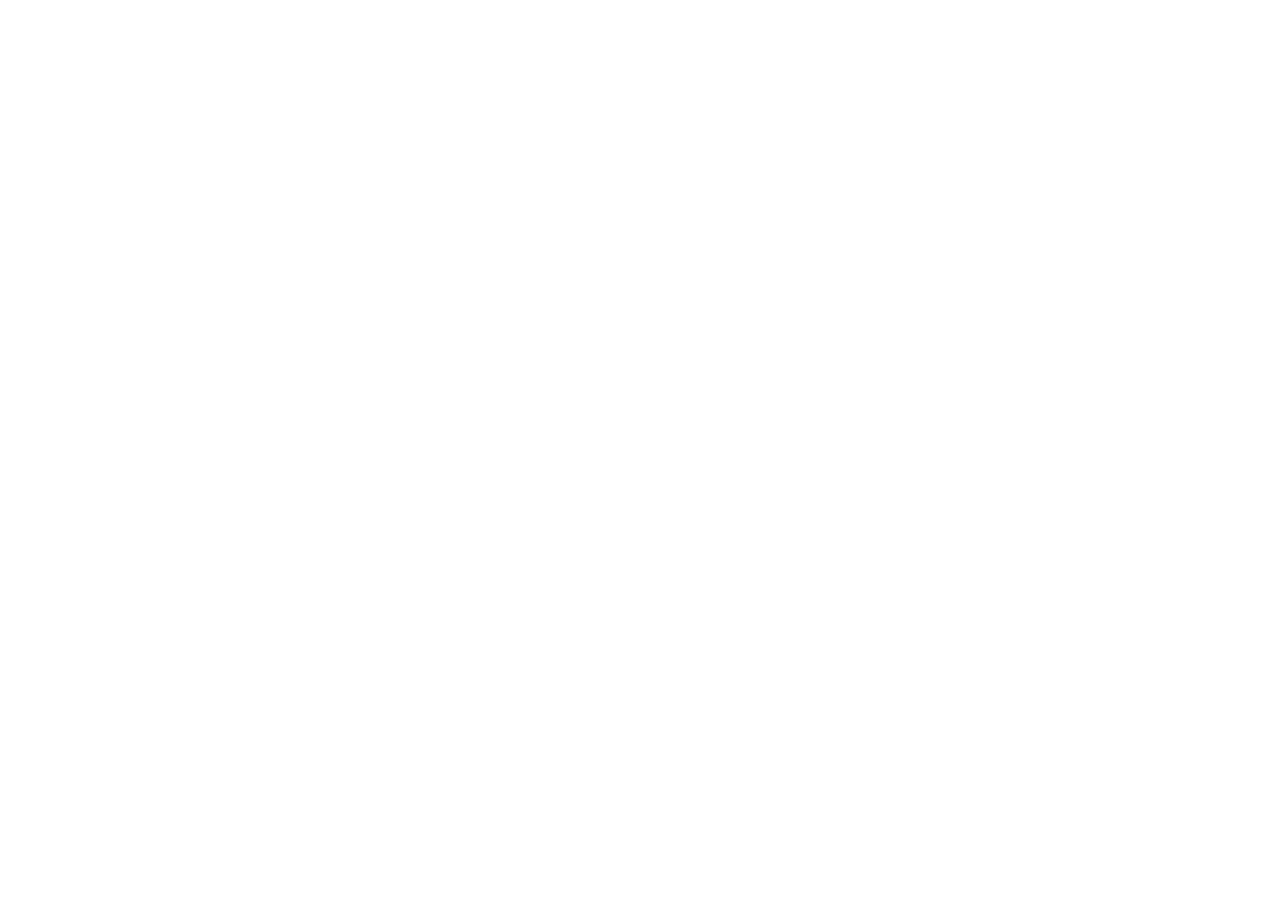
==== index.html @ 97d286d9 "projeto novo att" ====
<!DOCTYPE html>
<html lang="pt-br">
<head>
    <meta charset="UTF-8">
    <meta name="viewport" content="width=device-width, initial-scale=1.0">
    <link rel="shortcut icon" href="favicon.ico" type="image/x-icon">
    <title>Projeto Redes Sociais</title>
</head>
<body>
    
</body>
</html>
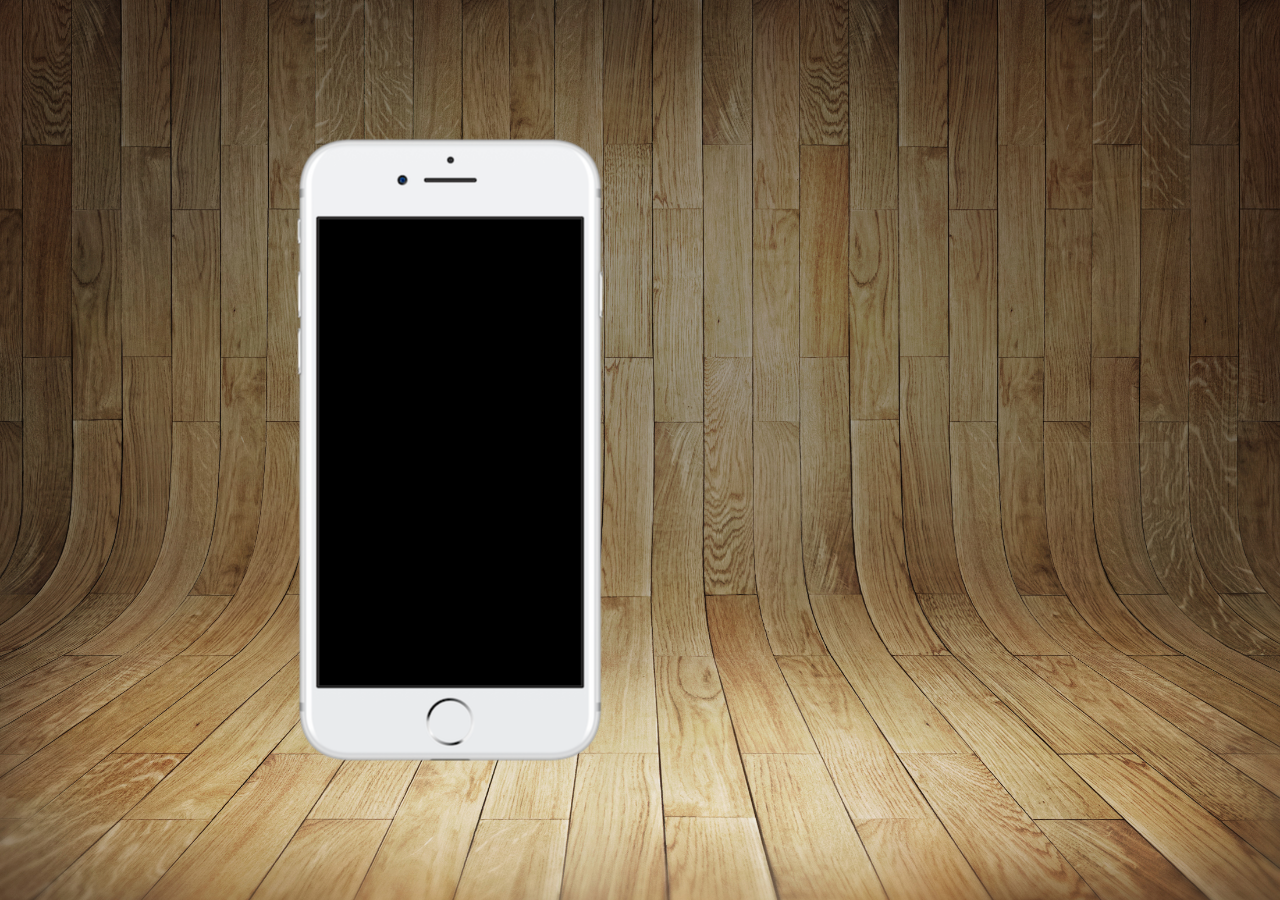
==== commit c32e79be: "att do novo projeto" ====
--- a/index.html
+++ b/index.html
@@ -4,9 +4,17 @@
     <meta charset="UTF-8">
     <meta name="viewport" content="width=device-width, initial-scale=1.0">
     <link rel="shortcut icon" href="favicon.ico" type="image/x-icon">
+    <link rel="stylesheet" href="estilos/style.css">
     <title>Projeto Redes Sociais</title>
 </head>
 <body>
-    
+    <main>
+        <section id="telefone">
+
+        </section>
+        <section id="redes sociais">
+
+        </section>
+    </main>
 </body>
 </html>--- a/estilos/style.css
+++ b/estilos/style.css
@@ -0,0 +1,32 @@
+@charset "UTF-8";
+
+*{
+    margin: 0px;
+    padding: 0px;
+    font-family: Arial, Helvetica, sans-serif;
+}
+html, body {
+    height: 100vh;
+    width: 100vh;
+    
+}
+body {
+    background: url(../imagens/fundo-madeira.jpg) no-repeat top center;
+    background-size: cover;
+    background-attachment: fixed;
+}
+main {
+    height: 100vh;
+    position: relative;
+}
+section#telefone {
+    position: absolute;
+    top: 50%;
+    left: 50%;
+    transform: translate(-50%, -50%);
+
+    height: 627px;
+    width: 311px;
+    background: url(../imagens/frame-iphone.png) no-repeat;
+
+}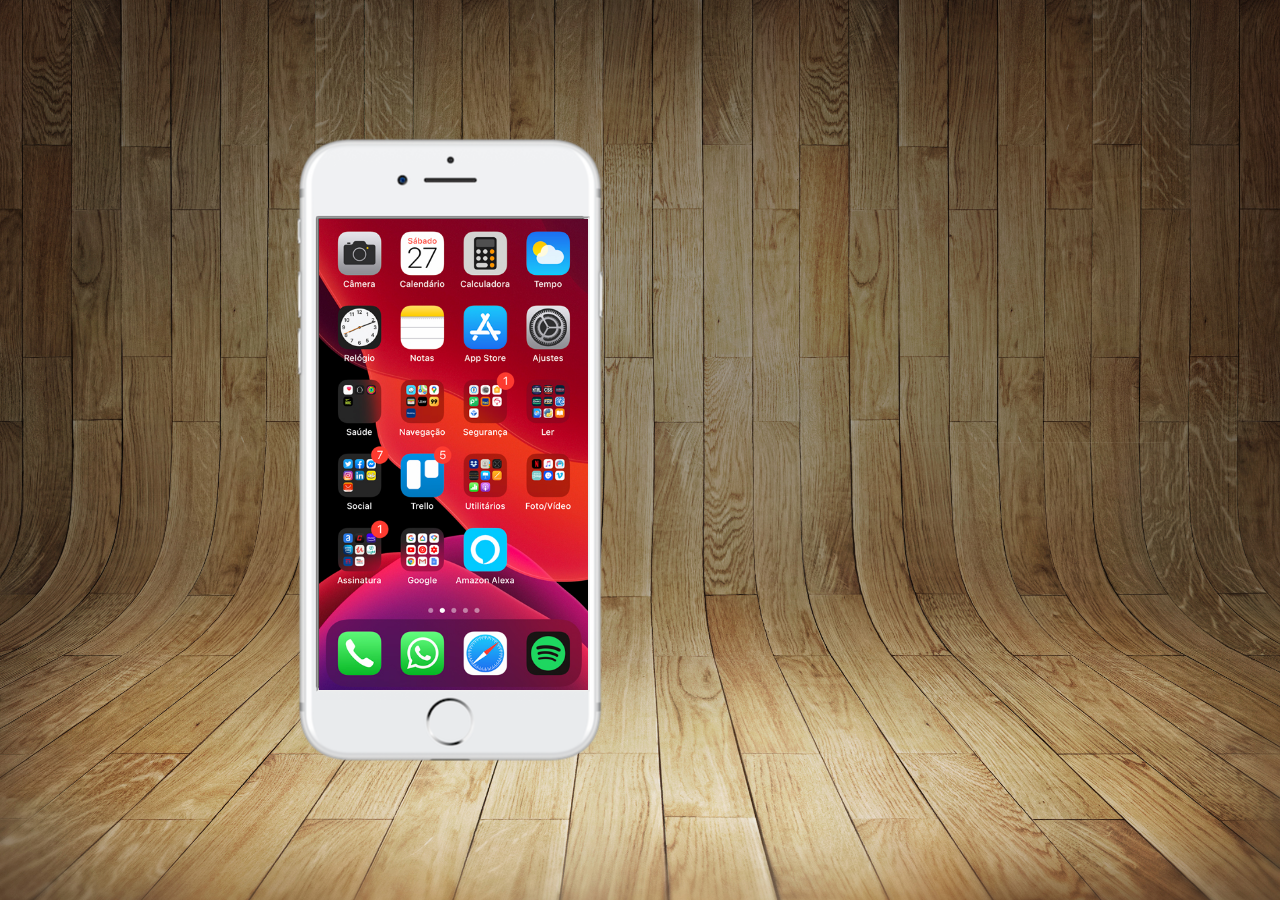
==== commit 6a04ad5f: "att do projeto" ====
--- a/index.html
+++ b/index.html
@@ -10,6 +10,7 @@
 <body>
     <main>
         <section id="telefone">
+            <iframe src="home.html" name="tela" id="tela" frameborder="1"></iframe>
 
         </section>
         <section id="redes sociais">
--- a/estilos/style.css
+++ b/estilos/style.css
@@ -29,4 +29,11 @@
     width: 311px;
     background: url(../imagens/frame-iphone.png) no-repeat;
 
+}
+iframe#tela {
+    position: relative;
+    top: 80px;
+    left: 22px;
+    width: 269px;
+    height: 471px;
 }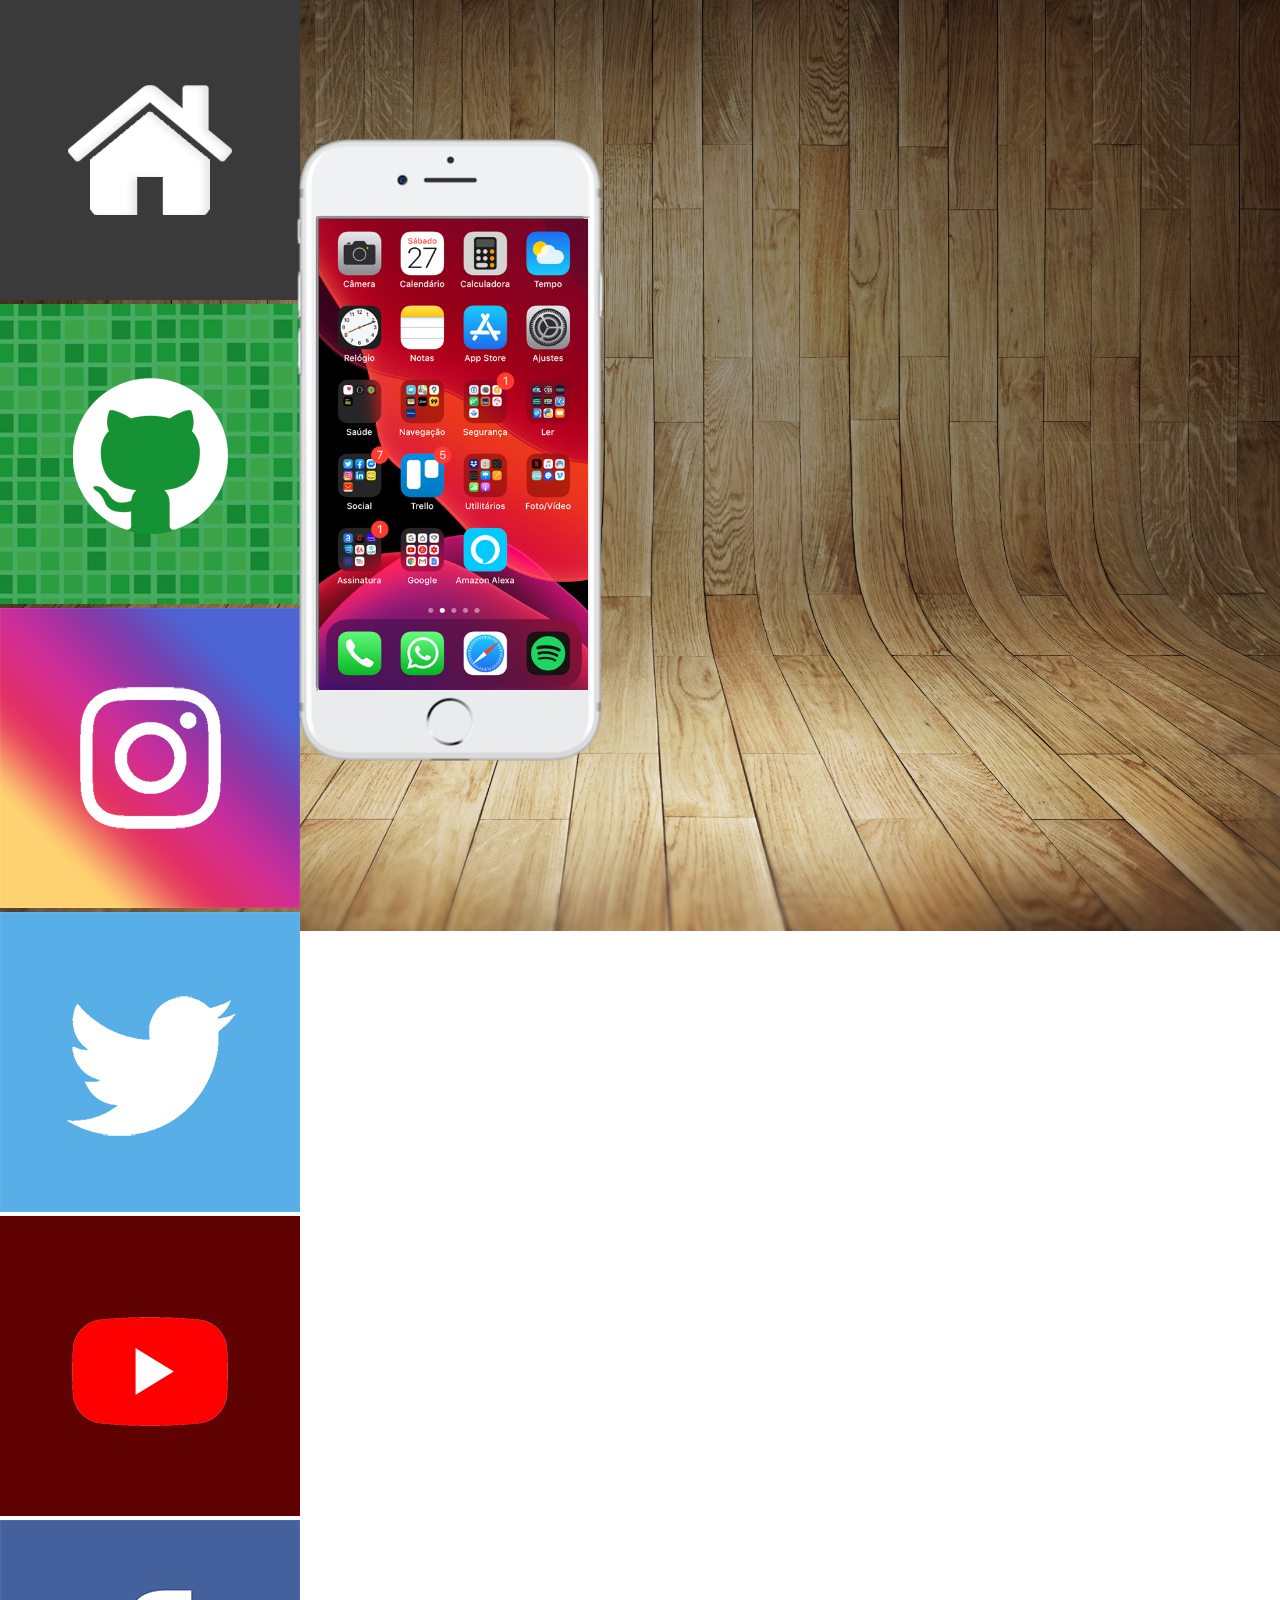
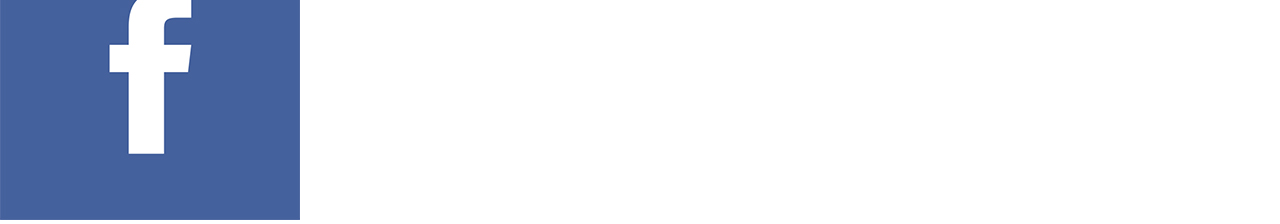
==== commit ff9aa733: "att do meu project" ====
--- a/index.html
+++ b/index.html
@@ -13,7 +13,13 @@
             <iframe src="home.html" name="tela" id="tela" frameborder="1"></iframe>
 
         </section>
-        <section id="redes sociais">
+        <section id="redes-sociais">
+            <a href="#" target="tela"> <img src="imagens/logo-home.jpg" alt=""></a> <br>
+            <a href="#" target="tela"> <img src="imagens/logo-github.jpg" alt=""></a> <br>
+            <a href="#" target="tela"> <img src="imagens/logo-instagram.jpg" alt=""></a> <br>
+            <a href="#" target="tela"> <img src="imagens/logo-twitter.jpg" alt=""></a> <br>
+            <a href="#" target="tela"> <img src="imagens/logo-youtube.jpg" alt=""></a> <br>
+            <a href="#" target="tela"> <img src="imagens/logo-facebook.jpg" alt=""></a>
 
         </section>
     </main>
--- a/estilos/style.css
+++ b/estilos/style.css
@@ -30,6 +30,7 @@
     background: url(../imagens/frame-iphone.png) no-repeat;
 
 }
+
 iframe#tela {
     position: relative;
     top: 80px;
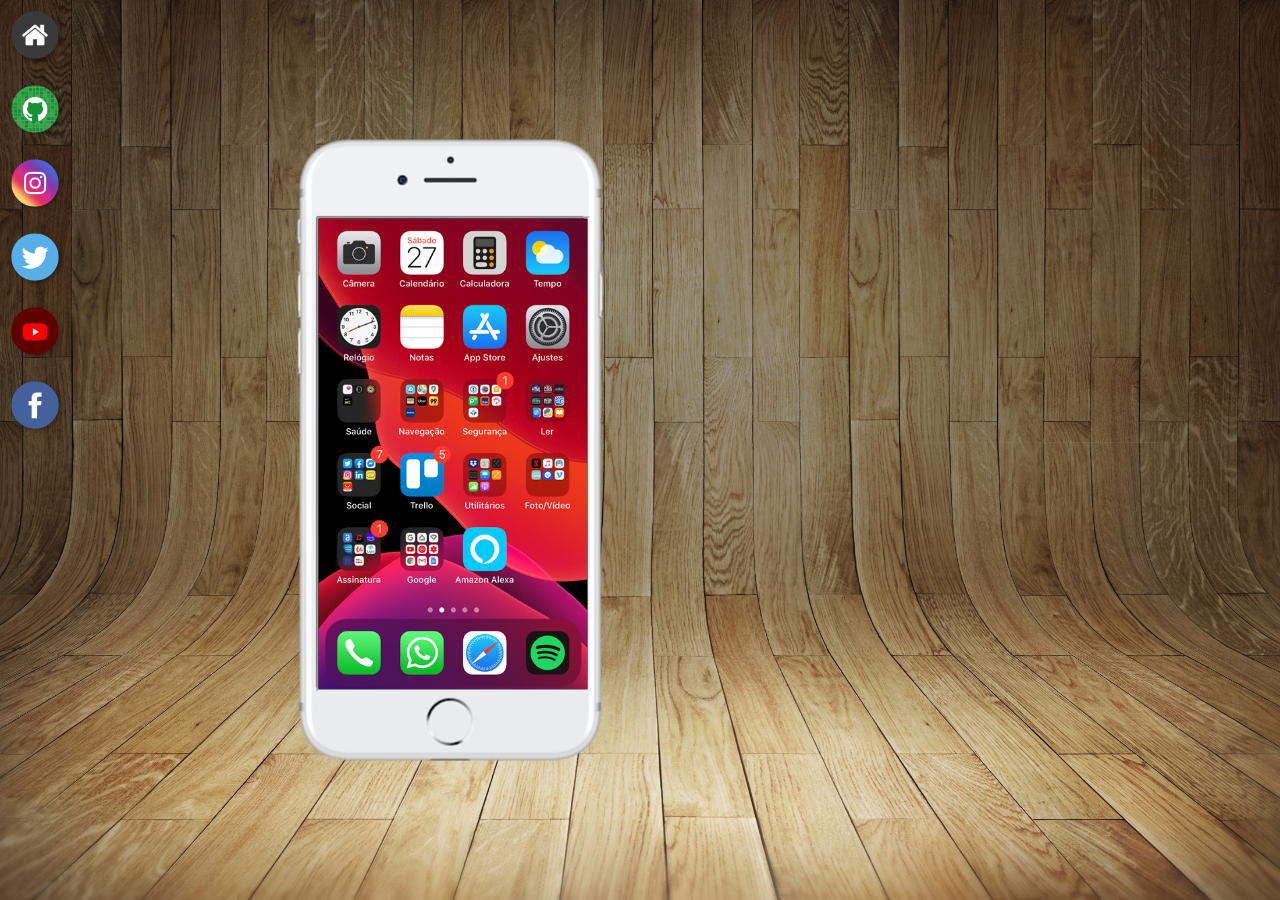
==== commit 8218cc19: "fim do project" ====
--- a/index.html
+++ b/index.html
@@ -14,14 +14,14 @@
 
         </section>
         <section id="redes-sociais">
-            <a href="#" target="tela"> <img src="imagens/logo-home.jpg" alt=""></a> <br>
-            <a href="#" target="tela"> <img src="imagens/logo-github.jpg" alt=""></a> <br>
-            <a href="#" target="tela"> <img src="imagens/logo-instagram.jpg" alt=""></a> <br>
-            <a href="#" target="tela"> <img src="imagens/logo-twitter.jpg" alt=""></a> <br>
-            <a href="#" target="tela"> <img src="imagens/logo-youtube.jpg" alt=""></a> <br>
-            <a href="#" target="tela"> <img src="imagens/logo-facebook.jpg" alt=""></a>
+            <a href="home.html" target="tela"> <img src="imagens/logo-home.jpg" alt=""></a> <br>
+            <a href="github.html" target="tela"> <img src="imagens/logo-github.jpg" alt=""></a> <br>
+            <a href="Instagram.html" target="tela"> <img src="imagens/logo-instagram.jpg" alt=""></a> <br>
+            <a href="twitter.html" target="tela"> <img src="imagens/logo-twitter.jpg" alt=""></a> <br>
+            <a href="youtube.html" target="tela"> <img src="imagens/logo-youtube.jpg" alt=""></a> <br>
+            <a href="Facebook.html" target="tela"> <img src="imagens/logo-facebook.jpg" alt=""></a>
 
         </section>
     </main>
-</body>
+</body> 
 </html>--- a/estilos/style.css
+++ b/estilos/style.css
@@ -28,7 +28,6 @@
     height: 627px;
     width: 311px;
     background: url(../imagens/frame-iphone.png) no-repeat;
-
 }
 
 iframe#tela {
@@ -37,4 +36,19 @@
     left: 22px;
     width: 269px;
     height: 471px;
-}+    
+}
+section#redes-sociais img {
+    width: 50px;
+    margin: 10px;
+    border-radius: 50%;
+    box-shadow: 2px 2px 5px rgba(0, 0, 0, 0.301);
+    transform: scale(95%);
+    box-sizing: border-box;
+}
+section#redes-sociais img:hover {
+    border: 2px solid white;
+    box-shadow: 5px 5px 10px rgba(0, 0, 0, 0.315);
+    transform: translate(-3px, -3px);
+   transition: transform .2s;
+ }